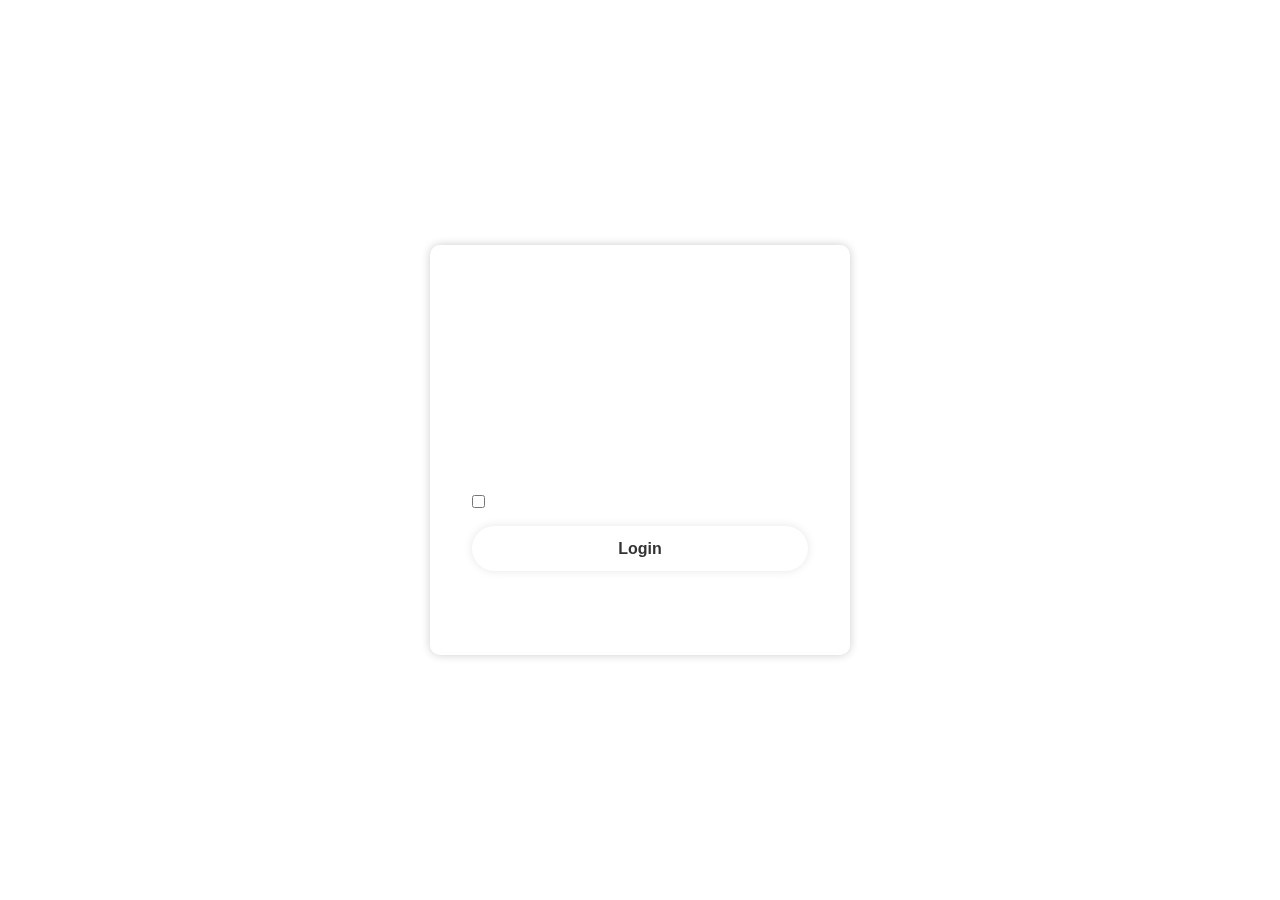
==== index.html @ d5018586 "initial commit" ====
<!DOCTYPE html>
<html lang="en">
<head>
    <meta charset="UTF-8">
    <meta name="viewport" content="width=device-width, initial-scale=1.0">
    <title>Login form</title>
    <link rel="stylesheet" href="style.css">
    <link href='https://unpkg.com/boxicons@2.1.4/css/boxicons.min.css' rel='stylesheet'>
</head>
<body>
    <div class="wrapper">
        <form 
        method="POST"
        action="login.php" 
        onsubmit="return Validate()"> <!-- Ensure validate function returns a boolean -->
            <h1>Login</h1>
            <div class="input-box">
                <input type="text" id="email" name="email" placeholder="Email" required> 
                <i class='bx bxs-user'></i>
            </div>
            <div class="input-box">
                <input type="password" id="password" name="password" placeholder="Password" required> 
                <i class='bx bxs-lock-alt'></i>
            </div>
            <div class="remember-forget">
                <label>
                    <input type="checkbox">Remember me 
                </label>
                <a href="#">Forgot password?</a>
            </div>
            <button 
            type="submit" 
            name="submit"
            class="btn"
            >Login</button>
            <div class="register-link">
                <p>Don't have an account? <a href="Create_acc.html">Create account</a></p>
            </div>
        </form>
    </div>

    <!-- JavaScript Validation -->
    <script>
     function Validate() {
        var email = document.getElementById("email").value;
        var password = document.getElementById("password").value;

        // Check if email is empty
        if (email === "") {
            alert("Please enter your email.");
            document.getElementById("email").focus();
            return false;
        }

        // Check if email is valid (basic format check)
        var emailPattern = /^[^\s@]+@[^\s@]+\.[^\s@]+$/;
        if (!emailPattern.test(email)) {
            alert("Please enter a valid email address.");
            document.getElementById("email").focus();
            return false;
        }

        // Check if password is empty
        if (password === "") {
            alert("Please enter your password.");
            document.getElementById("password").focus();
            return false;
        }

        // Check if password is at least 6 characters
        if (password.length < 6) {
            alert("Password must be at least 6 characters long.");
            document.getElementById("password").focus();
            return false;
        }

        return true; // Form is valid
     }
    </script>
</body>
</html>
---- style.css ----
* {
    margin: 0;
    padding: 0;
    box-sizing: border-box;
    font-family: "Poppins", sans-serif;
}

body {
    display: flex;
    justify-content: center;
    align-items: center;
    min-height: 100vh;
    background:url('anime.jpg') no-repeat;
    background-size: cover;
    background-position: center;
}

.wrapper {
    width: 420px;
    background: transparent;
    border: 2px solid rgba(255, 255, 255, 0.2);
    backdrop-filter: blur(10px);
    box-shadow: 0 0 10px rgba(0,0,0,.2);
    color: #fff; 
    border-radius: 10px;
    padding: 30px 40px;
    
}

.wrapper h1 {
    font-size: 36px;
    text-align: center;
}

 .input-box {
    position: relative;
    width: 100%;
    height: 50px;
    margin: 30px 0;
}

/* .input-box input {
    width: 100%;
    height: 100%;
    background:purple;
    border: none;
    outline: none;
    border: 2px solid rgba(255, 255, 255, .2);
    border-radius: 40px;
    padding: 10px;
} */
.input-box input {
    width: 100%;
    height: 100%;
    background: transparent;
    color:#fff;
    outline: none;
    border-width: 2px;
    border-style: solid;
    border-color: rgba(255, 255, 255, 0.2);
    border-image: initial;
    border-radius: 40px;
    padding: 20px 45px 20px 20px;
}
.input-box input::placeholder{
    color: #fff;
}
.input-box i{
    position: absolute;
    right: 20px;
    top: 50%;
    transform: translateY(-50%);
    font-size: 20px;
    color: #fff;
}
.remember-forget{
    display: flex;
    justify-content: space-between;
    font-size: 15px;
    margin: -15px 0 15px;
}
.remember-forget label input{
    accent-color: #fff;
    margin-right: 3px;
}
.remember-forget a{
    color: #fff;
    text-decoration: none;
}
.remember-forget a:hover{
    text-decoration:underline ;

}
.btn{
    width: 100%;
    height:45px ;
    background: #fff; ;
    border:none ;
    outline:none ;
    border-radius: 40px;
    box-shadow:0 0 10px rgba(0,0,0,.1) ; 
    cursor: pointer;
    font-size: 16px;
    color: #333;
    font-weight: 600;
}
.register-link{
    font-size: 15px;
    text-align: center;
    margin: 20px 0 15px;
}
.register-link p a{
    color: #fff;
    text-decoration:none ;
    font-weight:600 ;
}
.register-link p a:hover{
    text-decoration: underline;
}
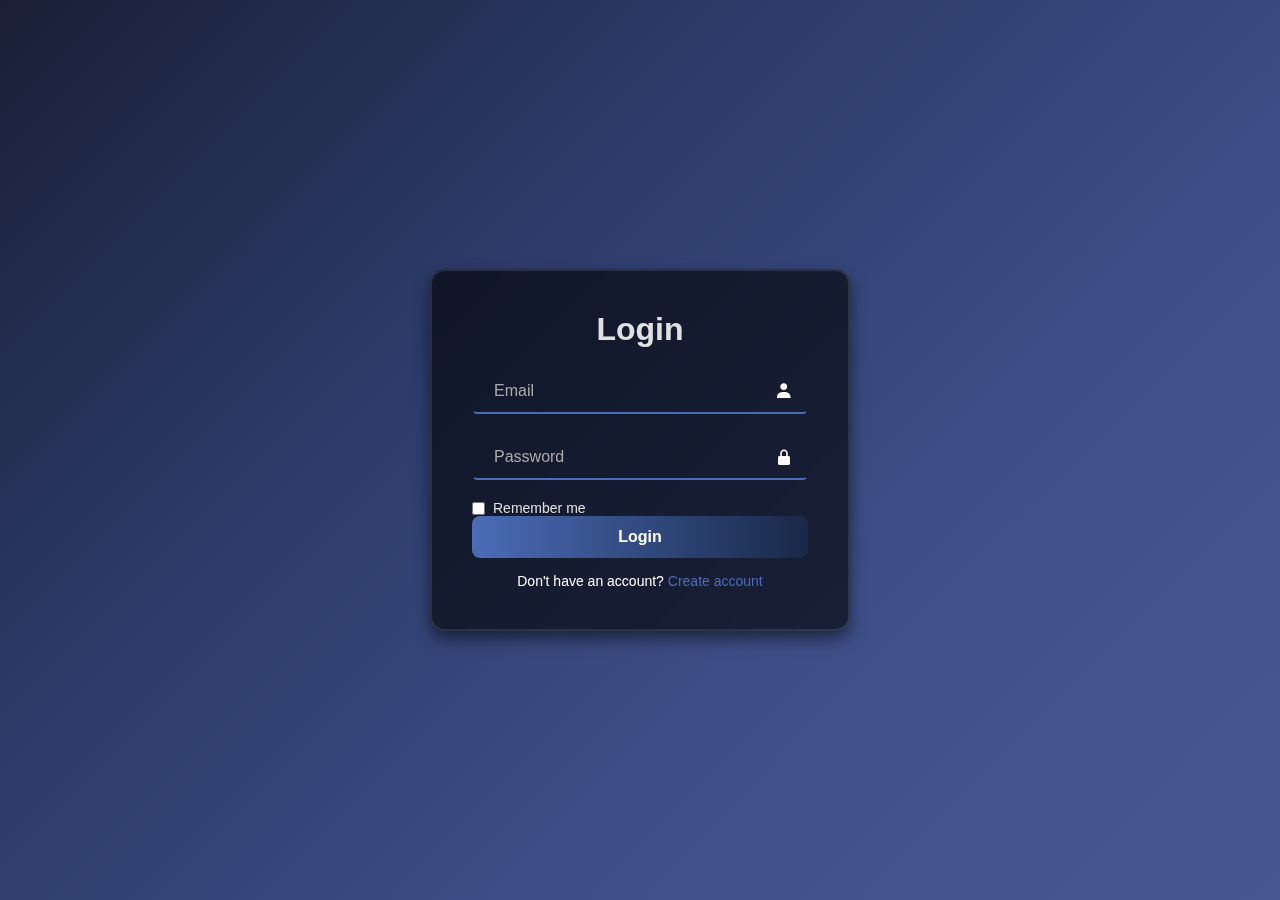
==== commit 25b9da69: "Final Updates" ====
--- a/index.html
+++ b/index.html
@@ -15,18 +15,18 @@
         onsubmit="return Validate()"> <!-- Ensure validate function returns a boolean -->
             <h1>Login</h1>
             <div class="input-box">
-                <input type="text" id="email" name="email" placeholder="Email" required> 
+                <input type="text" id="email" name="email" placeholder="Email" required style="font-size: 16px;"> 
                 <i class='bx bxs-user'></i>
             </div>
             <div class="input-box">
-                <input type="password" id="password" name="password" placeholder="Password" required> 
+                <input type="password" id="password" name="password" placeholder="Password" required style="font-size: 16px;"> 
                 <i class='bx bxs-lock-alt'></i>
             </div>
             <div class="remember-forget">
                 <label>
                     <input type="checkbox">Remember me 
                 </label>
-                <a href="#">Forgot password?</a>
+                <!-- <a href="#">Forgot password?</a> -->
             </div>
             <button 
             type="submit" 
--- a/style.css
+++ b/style.css
@@ -1,119 +1,146 @@
+/* General styles */
 * {
-    margin: 0;
-    padding: 0;
-    box-sizing: border-box;
-    font-family: "Poppins", sans-serif;
+    margin: 0;               /* Removes default margin */
+    padding: 0;              /* Removes default padding */
+    box-sizing: border-box;  /* Ensures padding and border are included in element's total width and height */
+    font-family: "Poppins", sans-serif; /* Sets a consistent font family for all elements */
 }
 
 body {
-    display: flex;
-    justify-content: center;
-    align-items: center;
-    min-height: 100vh;
-    background:url('anime.jpg') no-repeat;
-    background-size: cover;
-    background-position: center;
+    display: flex;                        /* Makes body a flex container */
+    justify-content: center;              /* Centers content horizontally */
+    align-items: center;                  /* Centers content vertically */
+    min-height: 100vh;                    /* Sets minimum height to full viewport height */
+    /* background: linear-gradient(135deg, #1a2a6c, #b21f1f, #fdbb2d); Gradient background */
+        /* background: linear-gradient(135deg, #0f2027, #203a43, #2c5364); */
+background: linear-gradient(135deg, #1a1f36, #2b3a67, #3e4f88, #485792);
+
+    background-size: cover;               /* Ensures background covers the entire area */
+    color: #fff;                          /* Sets default text color to white */
 }
 
+/* Wrapper styles */
 .wrapper {
-    width: 420px;
-    background: transparent;
-    border: 2px solid rgba(255, 255, 255, 0.2);
-    backdrop-filter: blur(10px);
-    box-shadow: 0 0 10px rgba(0,0,0,.2);
-    color: #fff; 
-    border-radius: 10px;
-    padding: 30px 40px;
-    
+    width: 420px;                         /* Fixed width for the wrapper */
+    background: rgba(0, 0, 0, 0.6);       /* Adds a semi-transparent black background for a glass effect */
+    border: 2px solid rgba(255, 255, 255, 0.1); /* Subtle border with transparency */
+    border-radius: 15px;                  /* Rounds the wrapper's corners */
+    padding: 40px;                        /* Adds space inside the wrapper */
+    box-shadow: 0 8px 16px rgba(0, 0, 0, 0.5); /* Shadow effect around the wrapper */
+    backdrop-filter: blur(10px);          /* Adds a blur effect for a frosted glass look */
 }
 
 .wrapper h1 {
-    font-size: 36px;
-    text-align: center;
+    font-size: 2em;                       /* Larger font for the title */
+    text-align: center;                   /* Centers the title */
+    color: #e0e0e0;                       /* Light gray color for the title */
 }
 
- .input-box {
-    position: relative;
-    width: 100%;
-    height: 50px;
-    margin: 30px 0;
+/* Input box styles */
+.input-box {
+    position: relative;                   /* Positions elements inside relative to the box */
+    width: 100%;                          /* Full width of the container */
+    margin: 20px 0;                       /* Vertical spacing around the box */
 }
 
-/* .input-box input {
-    width: 100%;
-    height: 100%;
-    background:purple;
-    border: none;
-    outline: none;
-    border: 2px solid rgba(255, 255, 255, .2);
-    border-radius: 40px;
-    padding: 10px;
-} */
 .input-box input {
-    width: 100%;
-    height: 100%;
-    background: transparent;
-    color:#fff;
-    outline: none;
-    border-width: 2px;
-    border-style: solid;
-    border-color: rgba(255, 255, 255, 0.2);
-    border-image: initial;
-    border-radius: 40px;
-    padding: 20px 45px 20px 20px;
+    width: 100%;                          /* Full width of the input */
+    padding: 12px 20px;                   /* Padding inside the input */
+    background: transparent;              /* Transparent background */
+    color: #fff;                          /* White text color */
+    outline: none;                        /* Removes default focus outline */
+    border: 2px solid transparent;        /* Transparent border initially */
+    border-bottom: 2px solid #4b6cb7;     /* Adds a blue bottom border */
+    font-size: 16px;                      /* Sets input font size */
+    transition: all 0.3s ease;            /* Smooth transition for hover effects */
+    border-radius: 5px;                   /* Rounds the input's corners slightly */
 }
-.input-box input::placeholder{
-    color: #fff;
+
+.input-box input:focus {
+    border-color: #4b6cb7;                /* Blue border when focused */
+    box-shadow: 0 0 8px rgba(75, 108, 183, 0.8); /* Blue shadow on focus */
 }
-.input-box i{
-    position: absolute;
-    right: 20px;
-    top: 50%;
-    transform: translateY(-50%);
-    font-size: 20px;
-    color: #fff;
+
+.input-box input::placeholder {
+    color: #aaa;                          /* Light gray color for placeholder text */
 }
-.remember-forget{
-    display: flex;
-    justify-content: space-between;
-    font-size: 15px;
-    margin: -15px 0 15px;
+
+.input-box i {
+    position: absolute;                   /* Positions icon relative to input box */
+    right: 15px;                          /* Positions icon to the right inside the box */
+    top: 50%;                             /* Vertically centers icon */
+    transform: translateY(-50%);          /* Offsets icon vertically by 50% for perfect centering */
+    font-size: 18px;                      /* Font size of the icon */
+    color: #fff;                          /* White icon color */
 }
-.remember-forget label input{
-    accent-color: #fff;
-    margin-right: 3px;
+
+/* Checkbox and link styling */
+.remember-forget {
+    display: flex;                        /* Flexbox to align items horizontally */
+    justify-content: space-between;       /* Spaces items apart */
+    align-items: center;                  /* Centers items vertically */
+    margin-top: 15px;                     /* Adds spacing above the section */
+    font-size: 14px;                      /* Sets font size */
+    color: #e0e0e0;                       /* Light gray text color */
 }
-.remember-forget a{
-    color: #fff;
-    text-decoration: none;
+
+.remember-forget label {
+    display: flex;                        /* Flexbox for label and checkbox alignment */
+    align-items: center;                  /* Centers label and checkbox */
+    cursor: pointer;                      /* Changes cursor to pointer on hover */
 }
-.remember-forget a:hover{
-    text-decoration:underline ;
 
+.remember-forget input[type="checkbox"] {
+    margin-right: 8px;                    /* Adds space between checkbox and label text */
+    accent-color: #4b6cb7;                /* Sets checkbox accent color */
 }
-.btn{
-    width: 100%;
-    height:45px ;
-    background: #fff; ;
-    border:none ;
-    outline:none ;
-    border-radius: 40px;
-    box-shadow:0 0 10px rgba(0,0,0,.1) ; 
-    cursor: pointer;
-    font-size: 16px;
-    color: #333;
-    font-weight: 600;
+
+.remember-forget a {
+    color: #4b6cb7;                       /* Blue color for links */
+    text-decoration: none;                /* Removes underline from links */
+    transition: color 0.3s ease;          /* Smooth color transition on hover */
 }
-.register-link{
-    font-size: 15px;
-    text-align: center;
-    margin: 20px 0 15px;
+
+.remember-forget a:hover {
+    color: #e0e0e0;                       /* Changes link color on hover */
+    text-decoration: underline;           /* Adds underline on hover */
 }
-.register-link p a{
-    color: #fff;
-    text-decoration:none ;
-    font-weight:600 ;
+
+/* Button styles */
+.btn {
+    width: 100%;                          /* Full width of the button */
+    padding: 12px;                        /* Padding inside the button */
+    background: linear-gradient(90deg, #4b6cb7, #182848); /* Gradient background */
+    border: none;                         /* Removes default border */
+    color: #fff;                          /* White text color */
+    font-size: 16px;                      /* Font size for button text */
+    font-weight: bold;                    /* Bold button text */
+    cursor: pointer;                      /* Pointer cursor on hover */
+    border-radius: 8px;                   /* Rounds the button's corners */
+    transition: background 0.3s ease, transform 0.2s ease; /* Smooth transition on hover */
 }
-.register-link p a:hover{
-    text-decoration: underline;
-}+
+.btn:hover {
+    background: linear-gradient(90deg, #182848, #4b6cb7); /* Reverses gradient on hover */
+    transform: scale(1.05);               /* Slightly enlarges button on hover */
+}
+
+.btn:active {
+    transform: scale(0.98);               /* Slightly shrinks button on click */
+}
+
+/* Register link styles */
+.register-link {
+    font-size: 14px;                      /* Sets font size for register text */
+    text-align: center;                   /* Centers the text */
+    margin-top: 15px;                     /* Adds spacing above the link */
+}
+
+.register-link p a {
+    color: #4b6cb7;                       /* Blue color for register link */
+    text-decoration: none;                /* Removes underline from link */
+}
+
+.register-link p a:hover {
+    text-decoration: underline;           /* Underlines link on hover */
+}
